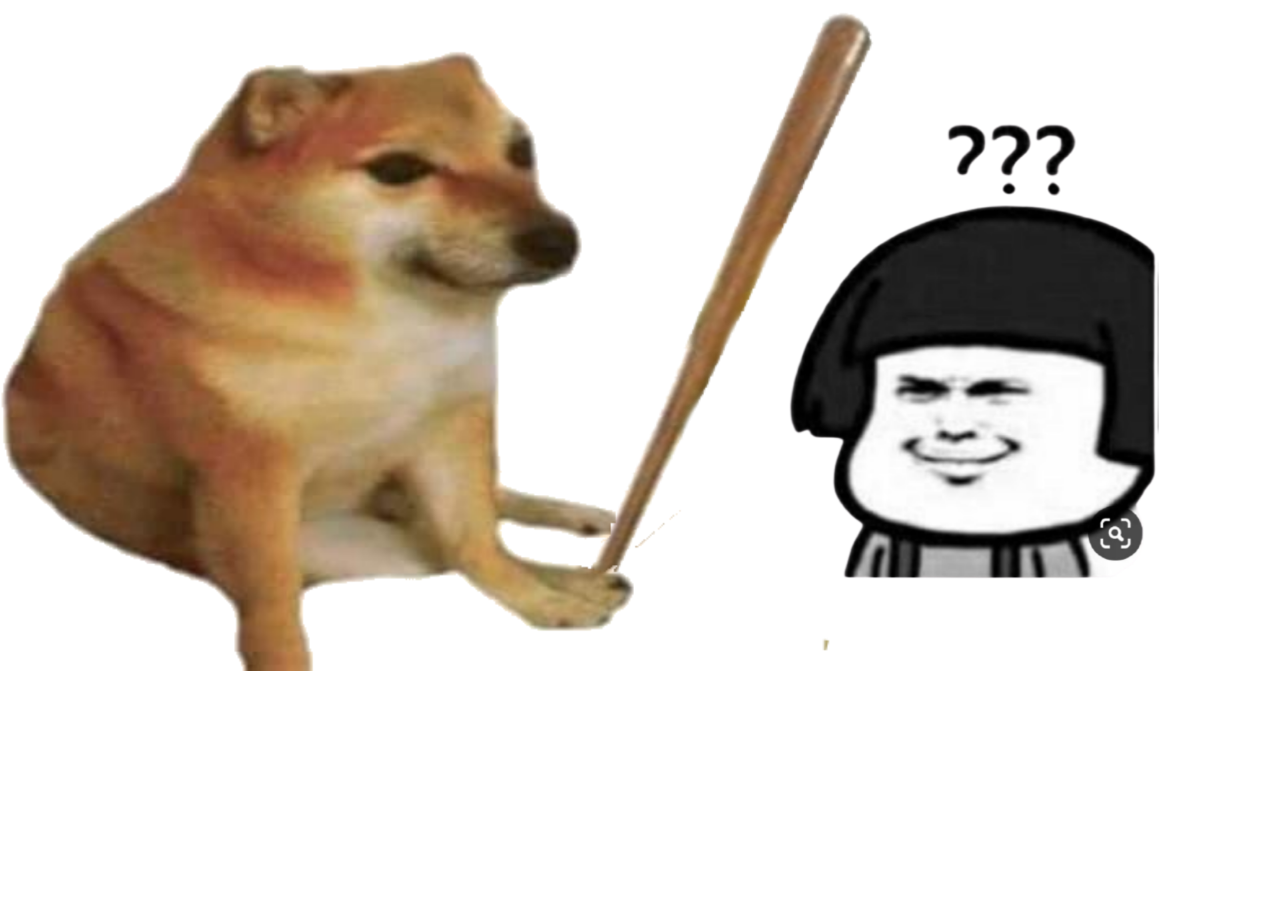
==== index.html @ b435a128 "Update index.html" ====
<!DOCTYPE html>
<html lang="en">
<head>
    <meta charset="UTF-8">
    <meta name="viewport" content="width=device-width, initial-scale=1.0">
    <title>Đập đầu Kiệt</title>
    <script src='https://cdnjs.cloudflare.com/ajax/libs/jquery/3.1.1/jquery.min.js'></script>
    <script src='js.js'></script>
    <link rel="shortcut icon" type="image/png" href="/favicon.png"/>
</head>

    

<body>
    <link rel="stylesheet" href="https://stackpath.bootstrapcdn.com/bootstrap/4.4.1/css/bootstrap.min.css" integrity="sha384-Vkoo8x4CGsO3+Hhxv8T/Q5PaXtkKtu6ug5TOeNV6gBiFeWPGFN9MuhOf23Q9Ifjh" crossorigin="anonymous">
    <img src="1.jpg" class="img-fluid" alt="Responsive image">
    <audio  src="1.mp3"></audio>
</body>
</html>
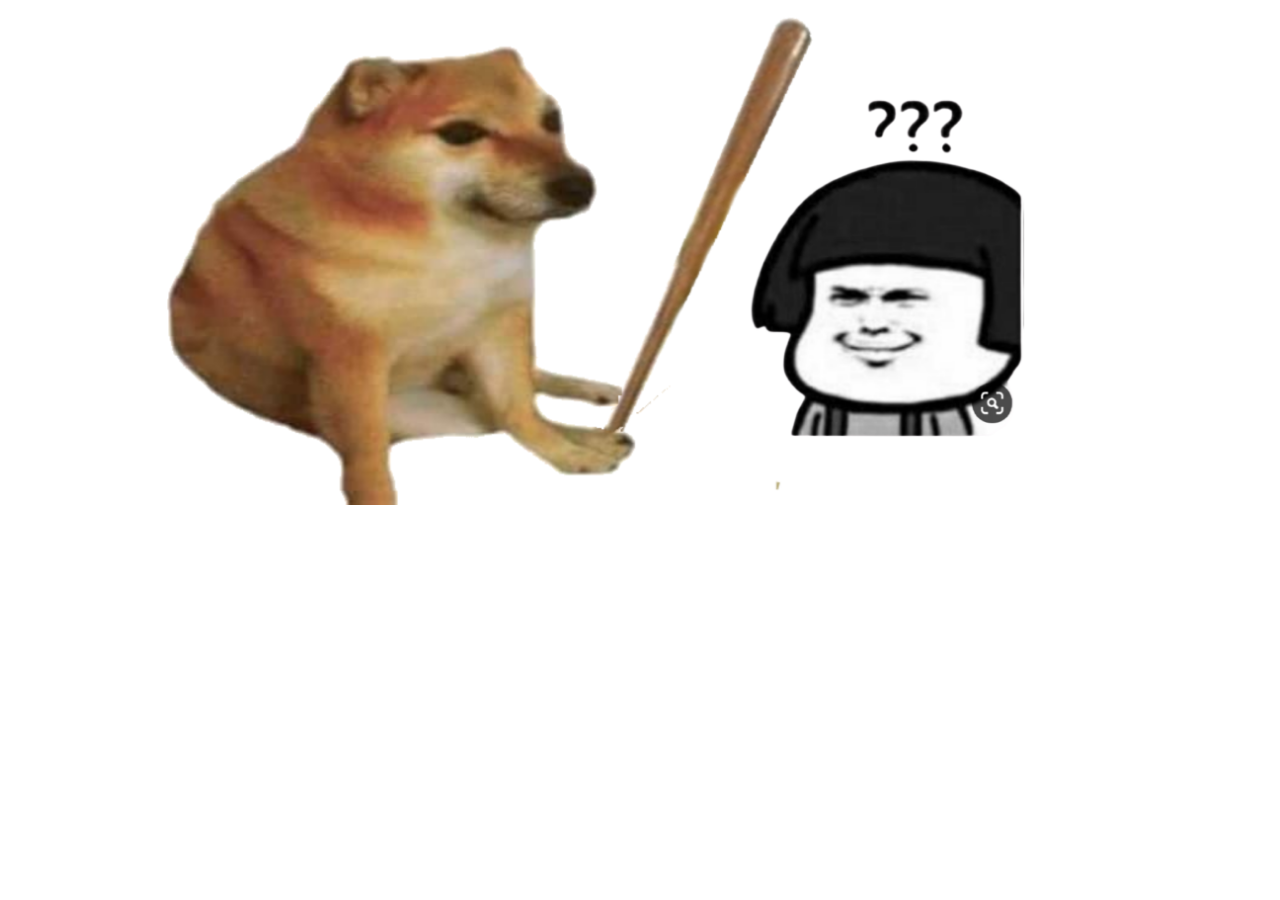
==== commit 78efcb54: "Update index.html" ====
--- a/index.html
+++ b/index.html
@@ -11,9 +11,9 @@
 
     
 
-<body>
+<body style="text-align: center;>
     <link rel="stylesheet" href="https://stackpath.bootstrapcdn.com/bootstrap/4.4.1/css/bootstrap.min.css" integrity="sha384-Vkoo8x4CGsO3+Hhxv8T/Q5PaXtkKtu6ug5TOeNV6gBiFeWPGFN9MuhOf23Q9Ifjh" crossorigin="anonymous">
-    <img src="1.jpg" class="img-fluid" alt="Responsive image">
+    <img src="1.jpg" class="img-fluid" style="width: 75%; alt="Responsive image">
     <audio  src="1.mp3"></audio>
 </body>
 </html>
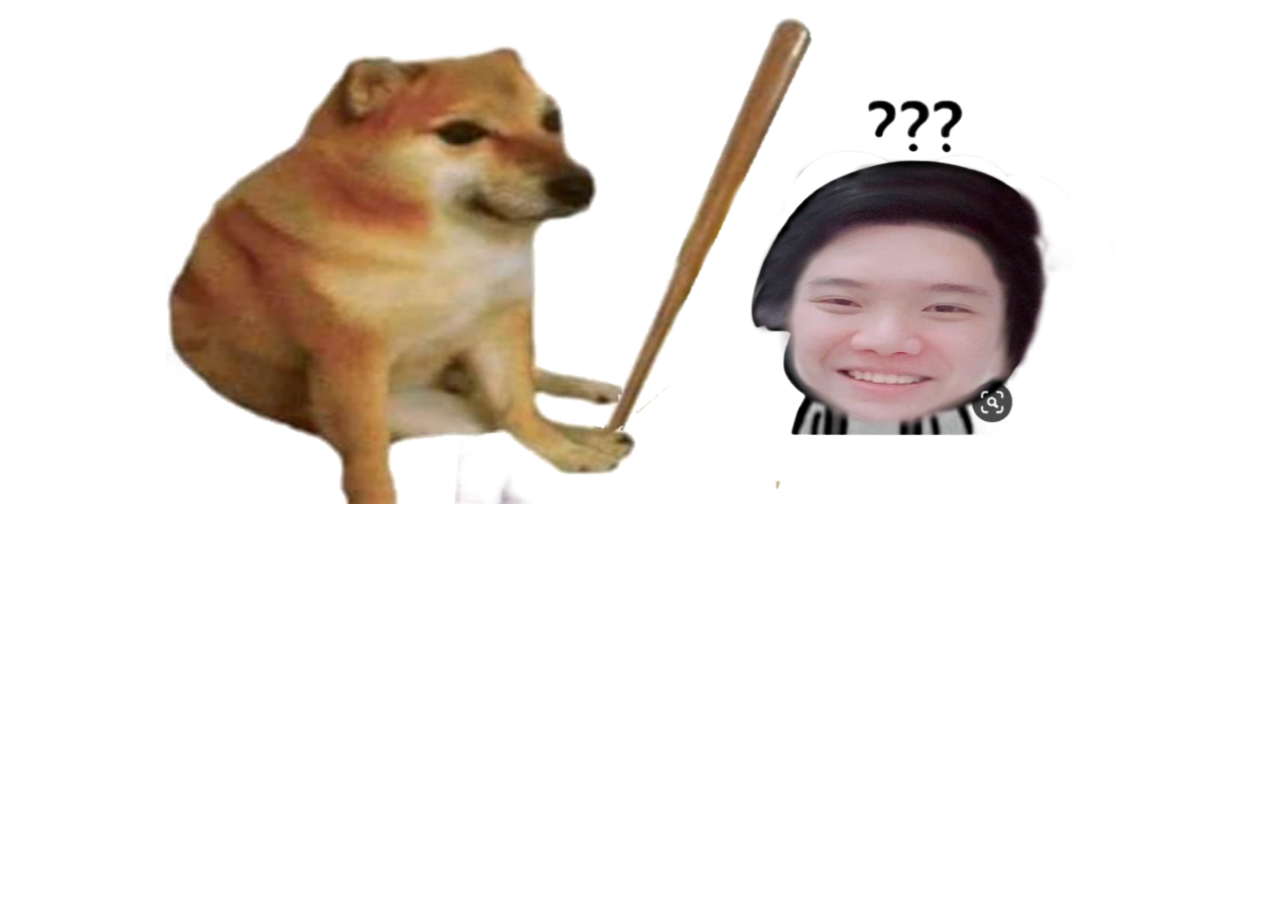
==== commit 81b114fe: "Update index.html" ====
--- a/index.html
+++ b/index.html
@@ -3,7 +3,7 @@
 <head>
     <meta charset="UTF-8">
     <meta name="viewport" content="width=device-width, initial-scale=1.0">
-    <title>Đập đầu Kiệt</title>
+    <title>Dapdau Kiệc</title>
     <script src='https://cdnjs.cloudflare.com/ajax/libs/jquery/3.1.1/jquery.min.js'></script>
     <script src='js.js'></script>
     <link rel="shortcut icon" type="image/png" href="/favicon.png"/>
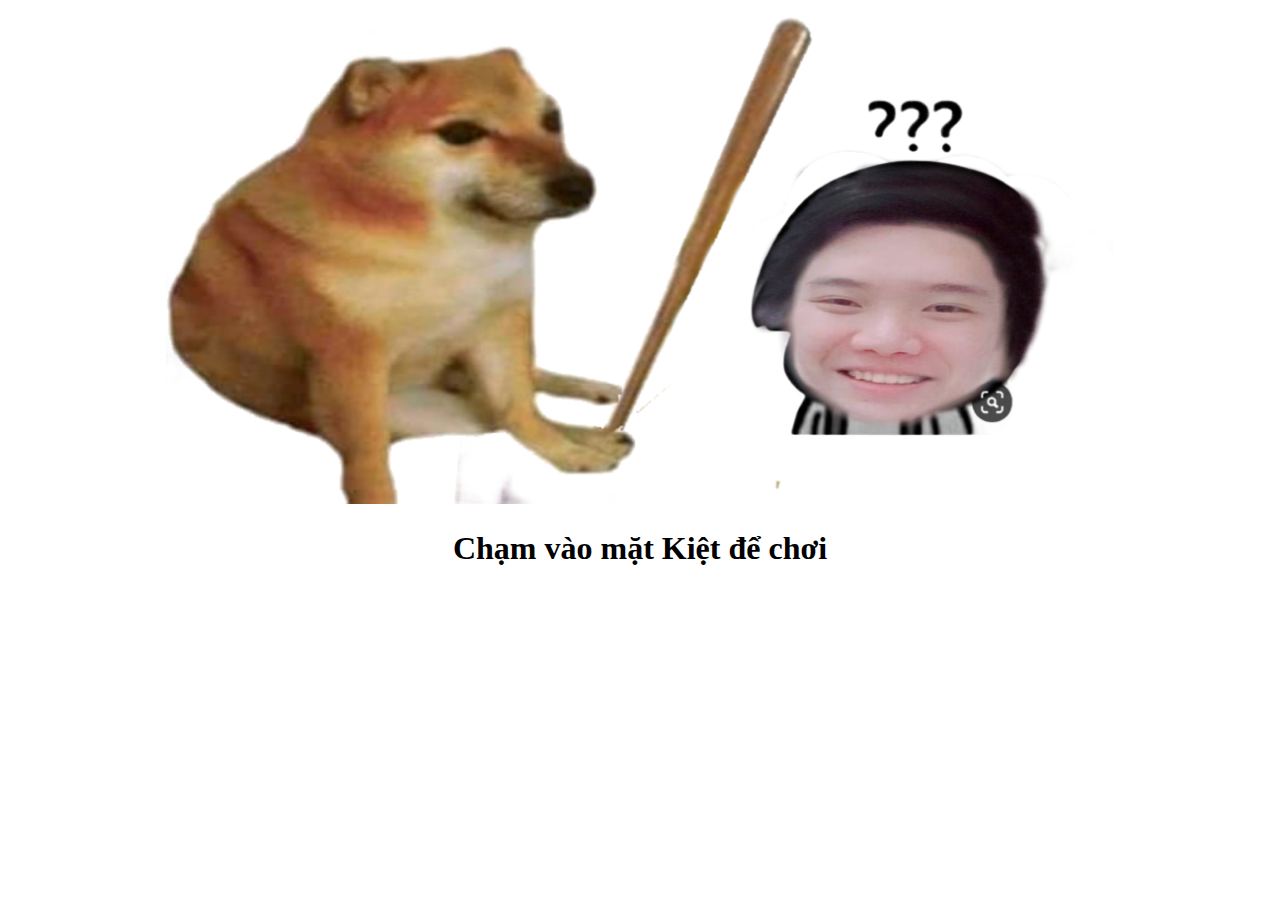
==== commit 3079913e: "Update index.html" ====
--- a/index.html
+++ b/index.html
@@ -3,7 +3,7 @@
 <head>
     <meta charset="UTF-8">
     <meta name="viewport" content="width=device-width, initial-scale=1.0">
-    <title>Dapdau Kiệc</title>
+    <title>Among Kiệc - Game giải trí số 1 - Chống Căng Thẳng giảm Stress</title>
     <script src='https://cdnjs.cloudflare.com/ajax/libs/jquery/3.1.1/jquery.min.js'></script>
     <script src='js.js'></script>
     <link rel="shortcut icon" type="image/png" href="/favicon.png"/>
@@ -15,5 +15,6 @@
     <link rel="stylesheet" href="https://stackpath.bootstrapcdn.com/bootstrap/4.4.1/css/bootstrap.min.css" integrity="sha384-Vkoo8x4CGsO3+Hhxv8T/Q5PaXtkKtu6ug5TOeNV6gBiFeWPGFN9MuhOf23Q9Ifjh" crossorigin="anonymous">
     <img src="1.jpg" class="img-fluid" style="width: 75%; alt="Responsive image">
     <audio  src="1.mp3"></audio>
+    <h1>Chạm vào mặt Kiệt để chơi</h1>
 </body>
 </html>
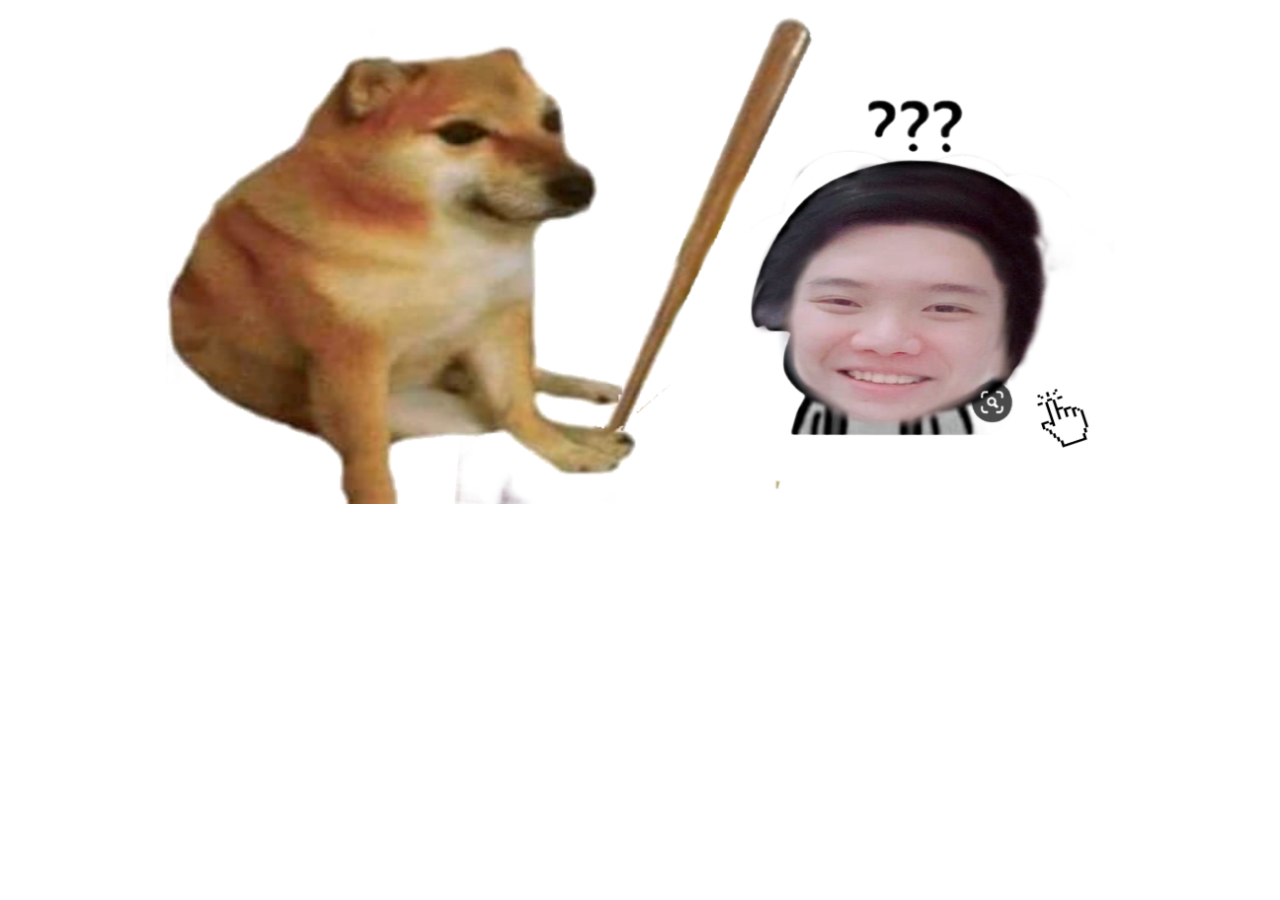
==== commit de5ed8d9: "Update index.html" ====
--- a/index.html
+++ b/index.html
@@ -15,6 +15,5 @@
     <link rel="stylesheet" href="https://stackpath.bootstrapcdn.com/bootstrap/4.4.1/css/bootstrap.min.css" integrity="sha384-Vkoo8x4CGsO3+Hhxv8T/Q5PaXtkKtu6ug5TOeNV6gBiFeWPGFN9MuhOf23Q9Ifjh" crossorigin="anonymous">
     <img src="1.jpg" class="img-fluid" style="width: 75%; alt="Responsive image">
     <audio  src="1.mp3"></audio>
-    <h1>Chạm vào mặt Kiệt để chơi</h1>
 </body>
 </html>
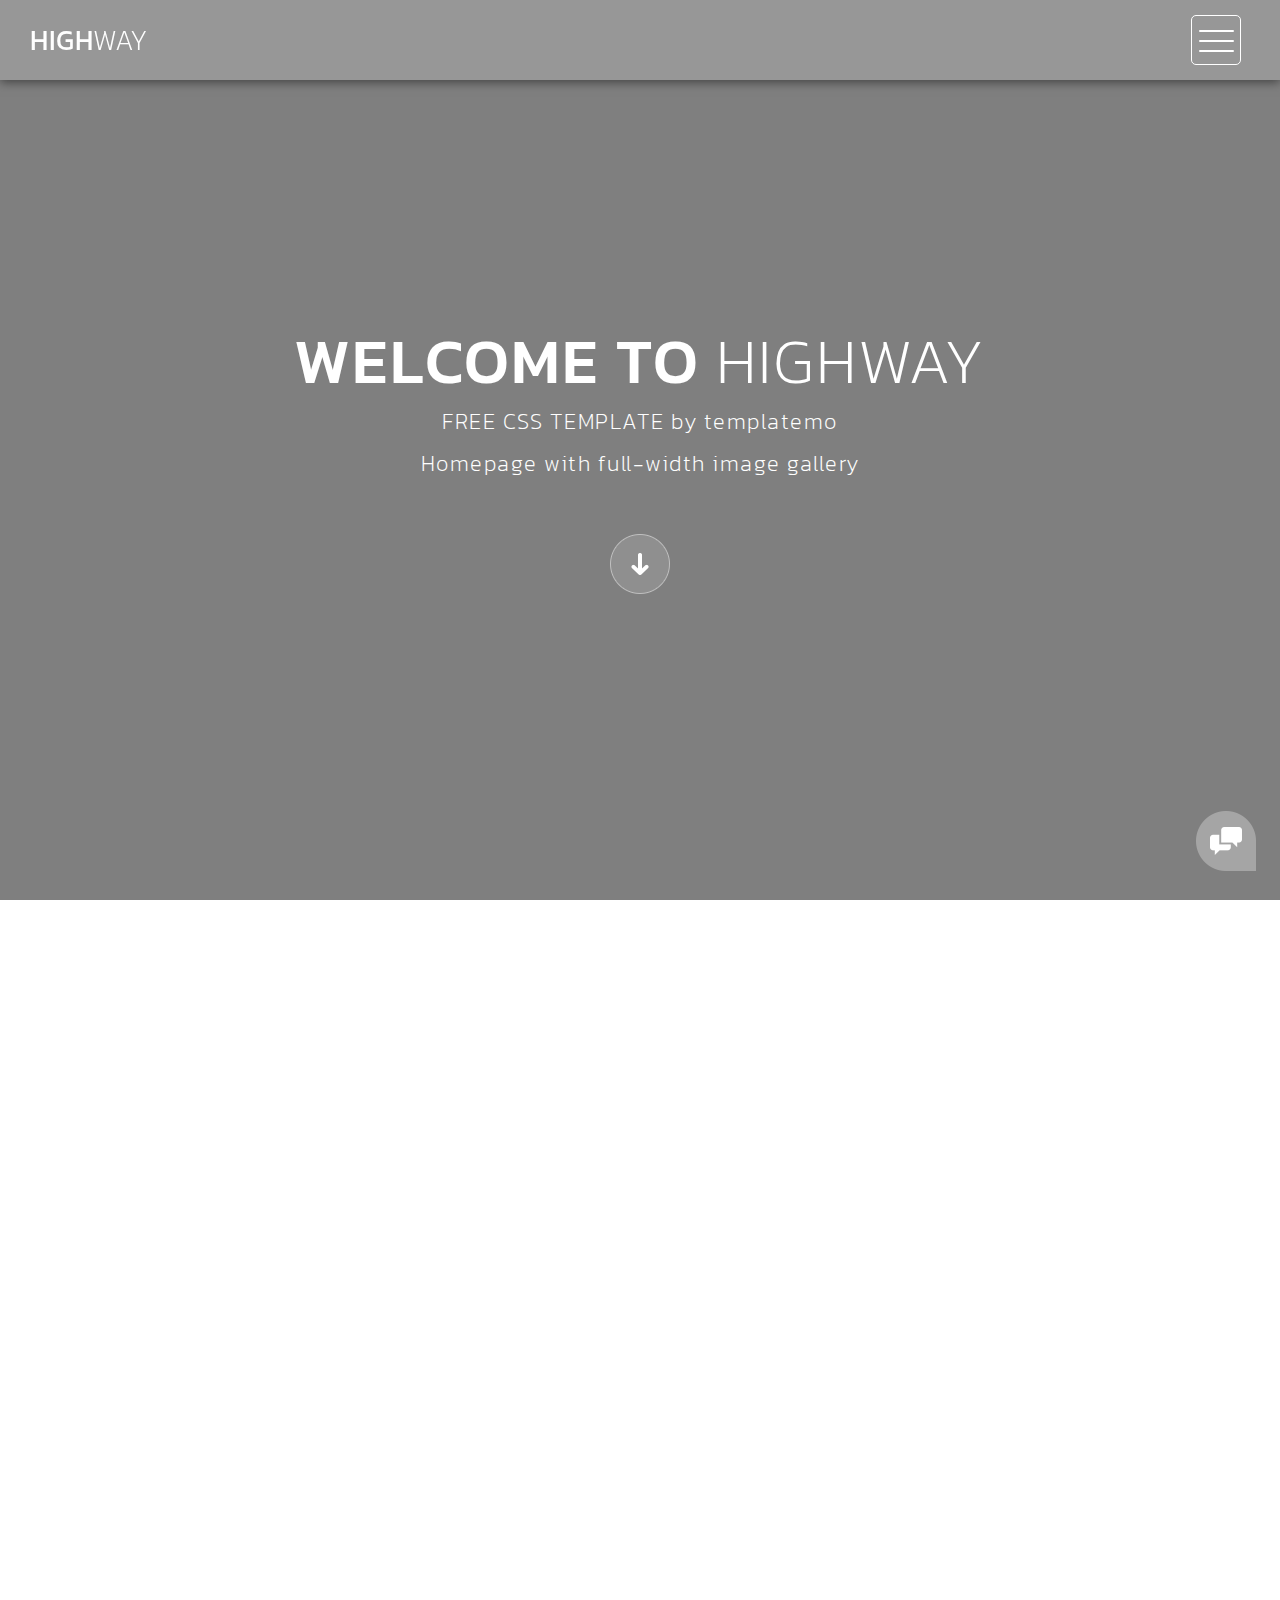
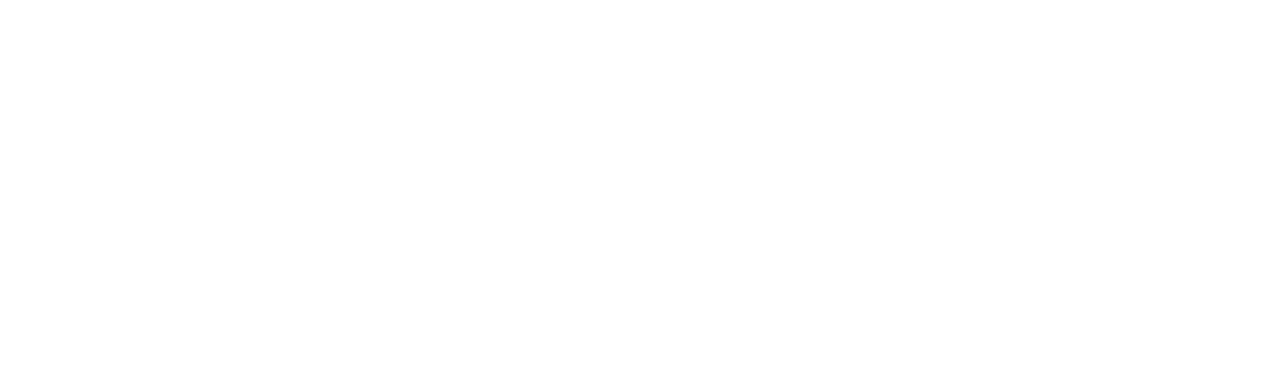
==== commit 730e76eb: "Add files via upload" ====
--- a/index.html
+++ b/index.html
@@ -1,19 +1,298 @@
-<!DOCTYPE html>
-<html lang="en">
-<head>
-    <meta charset="UTF-8">
-    <meta name="viewport" content="width=device-width, initial-scale=1.0">
-    <title>Among Kiệc - Game giải trí số 1 - Chống Căng Thẳng giảm Stress</title>
-    <script src='https://cdnjs.cloudflare.com/ajax/libs/jquery/3.1.1/jquery.min.js'></script>
-    <script src='js.js'></script>
-    <link rel="shortcut icon" type="image/png" href="/favicon.png"/>
-</head>
-
-    
-
-<body style="text-align: center;>
-    <link rel="stylesheet" href="https://stackpath.bootstrapcdn.com/bootstrap/4.4.1/css/bootstrap.min.css" integrity="sha384-Vkoo8x4CGsO3+Hhxv8T/Q5PaXtkKtu6ug5TOeNV6gBiFeWPGFN9MuhOf23Q9Ifjh" crossorigin="anonymous">
-    <img src="1.jpg" class="img-fluid" style="width: 75%; alt="Responsive image">
-    <audio  src="1.mp3"></audio>
-</body>
-</html>
+<!DOCTYPE html>
+<html>
+    <head>
+        <meta charset="utf-8">
+        <meta http-equiv="X-UA-Compatible" content="IE=edge,chrome=1">
+  		<title>Highway - Free CSS Template</title>
+<!-- 
+
+Highway Template
+
+https://templatemo.com/tm-520-highway
+
+-->
+        <meta name="description" content="">
+        <meta name="viewport" content="width=device-width, initial-scale=1">
+        <link rel="apple-touch-icon" href="apple-touch-icon.jpg">
+
+        <link rel="stylesheet" href="css/bootstrap.min.css">
+        <link rel="stylesheet" href="css/bootstrap-theme.min.css">
+        <link rel="stylesheet" href="css/fontAwesome.css">
+        <link rel="stylesheet" href="css/light-box.css">
+        <link rel="stylesheet" href="css/templatemo-style.css">
+
+        <link href="https://fonts.googleapis.com/css?family=Kanit:100,200,300,400,500,600,700,800,900" rel="stylesheet">
+
+        <script src="js/vendor/modernizr-2.8.3-respond-1.4.2.min.js"></script>
+    </head>
+
+<body>
+
+    <nav>
+        <div class="logo">
+            <a href="index.html">High<em>way</em></a>
+        </div>
+        <div class="menu-icon">
+        <span></span>
+      </div>
+    </nav>
+
+    <div id="video-container">
+        <div class="video-overlay"></div>
+        <div class="video-content">
+            <div class="inner">
+              <h1>Welcome to <em>Highway</em></h1>
+              <p>FREE CSS TEMPLATE by templatemo</p>
+              <p>Homepage with full-width image gallery</p>
+                <div class="scroll-icon">
+                    <a class="scrollTo" data-scrollTo="portfolio" href="#"><img src="img/scroll-icon.png" alt=""></a>
+                </div>    
+            </div>
+        </div>
+        <video autoplay loop muted>
+        	<source src="highway-loop.mp4" type="video/mp4" />
+        </video>
+    </div>
+
+
+    <div class="full-screen-portfolio" id="portfolio">
+        <div class="container-fluid">
+            <div class="col-md-4 col-sm-6">
+                <div class="portfolio-item">
+                    <a href="img/big_portfolio_item_4.jpg" data-lightbox="image-1"><div class="thumb">
+                        <div class="hover-effect">
+                            <div class="hover-content">
+                                <h1>Biodiesel <em>squid</em></h1>
+                                <p>Awesome Subtittle Goes Here</p>
+                            </div>
+                        </div>
+                        <div class="image">
+                            <img src="img/portfolio_item_4.jpg">
+                        </div>
+                    </div></a>
+                </div>
+            </div>
+            <div class="col-md-4 col-sm-6">
+                <div class="portfolio-item">
+                    <a href="img/big_portfolio_item_2.jpg" data-lightbox="image-1"><div class="thumb">
+                        <div class="hover-effect">
+                            <div class="hover-content">
+                                <h1>raclette <em>taxidermy</em></h1>
+                                <p>Awesome Subtittle Goes Here</p>
+                            </div>
+                        </div>
+                        <div class="image">
+                            <img src="img/portfolio_item_2.jpg">
+                        </div>
+                    </div></a>
+                </div>
+            </div>
+            <div class="col-md-4 col-sm-6">
+                <div class="portfolio-item">
+                    <a href="img/big_portfolio_item_3.jpg" data-lightbox="image-1"><div class="thumb">
+                        <div class="hover-effect">
+                            <div class="hover-content">
+                                <h1>humblebrag <em>brunch</em></h1>
+                                <p>Awesome Subtittle Goes Here</p>
+                            </div>
+                        </div>
+                        <div class="image">
+                            <img src="img/portfolio_item_3.jpg">
+                        </div>
+                    </div></a>
+                </div>
+            </div>
+            <div class="col-md-4 col-sm-6">
+                <div class="portfolio-item">
+                    <a href="img/big_portfolio_item_1.jpg" data-lightbox="image-1"><div class="thumb">
+                        <div class="hover-effect">
+                            <div class="hover-content">
+                                <h1>Succulents <em>chambray</em></h1>
+                                <p>Awesome Subtittle Goes Here</p>
+                            </div>
+                        </div>
+                        <div class="image">
+                            <img src="img/portfolio_item_1.jpg">
+                        </div>
+                    </div></a>
+                </div>
+            </div>
+            <div class="col-md-4 col-sm-6">
+                <div class="portfolio-item">
+                    <a href="img/big_portfolio_item_5.jpg" data-lightbox="image-1"><div class="thumb">
+                        <div class="hover-effect">
+                            <div class="hover-content">
+                                <h1>freegan <em>aesthetic</em></h1>
+                                <p>Awesome Subtittle Goes Here</p>
+                            </div>
+                        </div>
+                        <div class="image">
+                            <img src="img/portfolio_item_5.jpg">
+                        </div>
+                    </div></a>
+                </div>
+            </div>
+            <div class="col-md-4 col-sm-6">
+                <div class="portfolio-item">
+                    <a href="img/big_portfolio_item_6.jpg" data-lightbox="image-1"><div class="thumb">
+                        <div class="hover-effect">
+                            <div class="hover-content">
+                                <h1>taiyaki <em>vegan</em></h1>
+                                <p>Awesome Subtittle Goes Here</p>
+                            </div>
+                        </div>
+                        <div class="image">
+                            <img src="img/portfolio_item_6.jpg">
+                        </div>
+                    </div></a>
+                </div>
+            </div>
+            <div class="col-md-4 col-sm-6">
+                <div class="portfolio-item">
+                    <a href="img/big_portfolio_item_7.jpg" data-lightbox="image-1"><div class="thumb">
+                        <div class="hover-effect">
+                            <div class="hover-content">
+                                <h1>Thundercats <em>santo</em></h1>
+                                <p>Awesome Subtittle Goes Here</p>
+                            </div>
+                        </div>
+                        <div class="image">
+                            <img src="img/portfolio_item_7.jpg">
+                        </div>
+                    </div></a>
+                </div>
+            </div>
+            <div class="col-md-4 col-sm-6">
+                <div class="portfolio-item">
+                    <a href="img/big_portfolio_item_8.jpg" data-lightbox="image-1"><div class="thumb">
+                        <div class="hover-effect">
+                            <div class="hover-content">
+                                <h1>wayfarers <em>yuccie</em></h1>
+                                <p>Awesome Subtittle Goes Here</p>
+                            </div>
+                        </div>
+                        <div class="image">
+                            <img src="img/portfolio_item_8.jpg">
+                        </div>
+                    </div></a>
+                </div>
+            </div>
+            <div class="col-md-4 col-sm-6">
+            	<div class="portfolio-item">
+                	<a href="img/big_portfolio_item_9.jpg" data-lightbox="image-1"><div class="thumb">
+                        <div class="hover-effect">
+                            <div class="hover-content">
+                                <h1>disrupt <em>street</em></h1>
+                                <p>Awesome Subtittle Goes Here</p>
+                            </div>
+                        </div>
+                        <div class="image">
+                            <img src="img/portfolio_item_9.jpg">
+                        </div>
+                    </div></a>
+                </div>
+            </div>
+        </div>
+    </div>
+
+
+    <footer>
+        <div class="container-fluid">
+            <div class="col-md-12">
+                <p>Copyright &copy; 2018 Company Name 
+    
+    | Designed by TemplateMo</p>
+            </div>
+        </div>
+    </footer>
+
+
+      <!-- Modal button -->
+    <div class="popup-icon">
+      <button id="modBtn" class="modal-btn"><img src="img/contact-icon.png" alt=""></button>
+    </div>  
+
+    <!-- Modal -->
+    <div id="modal" class="modal">
+      <!-- Modal Content -->
+      <div class="modal-content">
+        <!-- Modal Header -->
+        <div class="modal-header">
+          <h3 class="header-title">Say hello to <em>Highway</em></h3>
+          <div class="close-btn"><img src="img/close_contact.png" alt=""></div>    
+        </div>
+        <!-- Modal Body -->
+        <div class="modal-body">
+          <div class="col-md-6 col-md-offset-3">
+            <form id="contact" action="" method="post">
+                <div class="row">
+                    <div class="col-md-12">
+                      <fieldset>
+                        <input name="name" type="text" class="form-control" id="name" placeholder="Your name..." required>
+                      </fieldset>
+                    </div>
+                    <div class="col-md-12">
+                      <fieldset>
+                        <input name="email" type="email" class="form-control" id="email" placeholder="Your email..." required>
+                      </fieldset>
+                    </div>
+                    <div class="col-md-12">
+                      <fieldset>
+                        <textarea name="message" rows="6" class="form-control" id="message" placeholder="Your message..." required></textarea>
+                      </fieldset>
+                    </div>
+                    <div class="col-md-12">
+                      <fieldset>
+                        <button type="submit" id="form-submit" class="btn">Send Message Now</button>
+                      </fieldset>
+                    </div>
+                </div>
+            </form>
+          </div>
+        </div>
+      </div>
+    </div>
+
+    
+
+    <section class="overlay-menu">
+      <div class="container">
+        <div class="row">
+          <div class="main-menu">
+              <ul>
+                  <li>
+                      <a href="index.html">Home - Full-width</a>
+                  </li>
+                  <li>
+                      <a href="masonry.html">Home - Masonry</a>
+                  </li>
+                  <li>
+                      <a href="grid.html">Home - Small-width</a>
+                  </li>
+                  <li>
+                      <a href="about.html">About Us</a>
+                  </li>
+                  <li>
+                      <a href="blog.html">Blog Entries</a>
+                  </li>
+                  <li>
+                      <a href="single-post.html">Single Post</a>
+                  </li>
+              </ul>
+              <p>We create awesome templates for you.</p>
+          </div>
+        </div>
+      </div>
+    </section>
+
+    <script src="https://ajax.googleapis.com/ajax/libs/jquery/1.11.2/jquery.min.js"></script>
+    <script>window.jQuery || document.write('<script src="js/vendor/jquery-1.11.2.min.js"><\/script>')</script>
+
+    <script src="js/vendor/bootstrap.min.js"></script>
+    
+    <script src="js/plugins.js"></script>
+    <script src="js/main.js"></script>
+
+    
+</body>
+</html>--- a/css/light-box.css
+++ b/css/light-box.css
@@ -0,0 +1,218 @@
+/* LIGHT BOX */
+
+body:after {
+  content: url(../img/close.png) url(../img/loading.gif) url(../img/prev.png) url(../img/next.png);
+  display: none;
+}
+
+body.lb-disable-scrolling {
+  overflow: hidden;
+}
+
+.lightboxOverlay {
+  max-height: 100%;
+  overflow-y: scroll;
+  position: absolute;
+  top: 0;
+  left: 0;
+  z-index: 99999;
+  background-color: black;
+  filter: progid:DXImageTransform.Microsoft.Alpha(Opacity=80);
+  opacity: 0.8;
+  display: none;
+}
+
+.lightbox {
+  position: absolute;
+  margin-top: 0%;
+  left: 0;
+  width: 100%;
+  z-index: 100000;
+  text-align: center;
+  line-height: 0;
+  font-weight: normal;
+}
+
+.lightbox .lb-image {
+  display: block;
+  height: auto;
+  max-width: inherit;
+  max-height: none;
+  border-radius: 5px;
+
+  /* Image border */
+  border: 10px solid white;
+}
+
+.lightbox a img {
+  border: none;
+}
+
+.lb-outerContainer {
+  position: relative;
+  *zoom: 1;
+  width: 250px;
+  height: 250px;
+  margin: 0 auto;
+  border-radius: 4px;
+
+  /* Background color behind image.
+     This is visible during transitions. */
+  background-color: white;
+}
+
+.lb-outerContainer:after {
+  content: "";
+  display: table;
+  clear: both;
+}
+
+.lb-loader {
+  position: absolute;
+  top: 43%;
+  left: 0;
+  height: 25%;
+  width: 100%;
+  text-align: center;
+  line-height: 0;
+}
+
+.lb-cancel {
+  display: block;
+  width: 32px;
+  height: 32px;
+  margin: 0 auto;
+  background: url(../img/loading.gif) no-repeat;
+}
+
+.lb-nav {
+  position: absolute;
+  top: 0;
+  left: 0;
+  height: 100%;
+  width: 100%;
+  z-index: 10;
+}
+
+.lb-container > .nav {
+  left: 0;
+}
+
+.lb-nav a {
+  outline: none;
+  background-image: url('[data-uri]');
+}
+
+.lb-prev, .lb-next {
+  height: 100%;
+  cursor: pointer;
+  display: block;
+}
+
+.lb-nav a.lb-prev {
+  width: 34%;
+  left: 0;
+  float: left;
+  background: url(../img/prev.png) left 48% no-repeat;
+  filter: progid:DXImageTransform.Microsoft.Alpha(Opacity=0);
+  opacity: 0;
+  -webkit-transition: opacity 0.6s;
+  -moz-transition: opacity 0.6s;
+  -o-transition: opacity 0.6s;
+  transition: opacity 0.6s;
+}
+
+.lb-nav a.lb-prev:hover {
+  filter: progid:DXImageTransform.Microsoft.Alpha(Opacity=100);
+  opacity: 1;
+}
+
+.lb-nav a.lb-next {
+  width: 64%;
+  right: 0;
+  float: right;
+  background: url(../img/next.png) right 48% no-repeat;
+  filter: progid:DXImageTransform.Microsoft.Alpha(Opacity=0);
+  opacity: 0;
+  -webkit-transition: opacity 0.6s;
+  -moz-transition: opacity 0.6s;
+  -o-transition: opacity 0.6s;
+  transition: opacity 0.6s;
+}
+
+.lb-nav a.lb-next:hover {
+  filter: progid:DXImageTransform.Microsoft.Alpha(Opacity=100);
+  opacity: 1;
+}
+
+.lb-dataContainer {
+  margin: 0 auto;
+  padding-top: 5px;
+  *zoom: 1;
+  width: 100%;
+  -moz-border-radius-bottomleft: 4px;
+  -webkit-border-bottom-left-radius: 4px;
+  border-bottom-left-radius: 4px;
+  -moz-border-radius-bottomright: 4px;
+  -webkit-border-bottom-right-radius: 4px;
+  border-bottom-right-radius: 4px;
+}
+
+.lb-dataContainer:after {
+  content: "";
+  display: table;
+  clear: both;
+}
+
+.lb-data {
+  padding: 0 4px;
+  color: #ccc;
+}
+
+.lb-data .lb-details {
+  width: 85%;
+  float: left;
+  text-align: left;
+  line-height: 1.1em;
+}
+
+.lb-data .lb-caption {
+  font-size: 13px;
+  font-weight: bold;
+  line-height: 1em;
+}
+
+.lb-data .lb-caption a {
+  color: #4ae;
+}
+
+.lb-data .lb-number {
+  margin-top: 15px;
+  display: block;
+  clear: left;
+  padding-bottom: 1em;
+  font-size: 13px;
+  color: #999999;
+}
+
+.lb-data .lb-close {
+  display: block;
+  float: right;
+  width: 30px;
+  height: 30px;
+  background: url(../img/close.png) top right no-repeat;
+  text-align: right;
+  outline: none;
+  filter: progid:DXImageTransform.Microsoft.Alpha(Opacity=70);
+  opacity: 0.7;
+  -webkit-transition: opacity 0.2s;
+  -moz-transition: opacity 0.2s;
+  -o-transition: opacity 0.2s;
+  transition: opacity 0.2s;
+}
+
+.lb-data .lb-close:hover {
+  cursor: pointer;
+  filter: progid:DXImageTransform.Microsoft.Alpha(Opacity=100);
+  opacity: 1;
+}--- a/css/templatemo-style.css
+++ b/css/templatemo-style.css
@@ -0,0 +1,1350 @@
+/*
+
+Highway Template
+
+https://templatemo.com/tm-520-highway
+
+*/
+
+body {
+  font-family: 'Kanit', sans-serif;
+}
+
+body::-webkit-scrollbar {
+  width: 8px;
+  height: 8px;
+  background-color: rgba(0, 0, 0, 0.9);
+}
+/* Add a thumb */
+body::-webkit-scrollbar-thumb {
+    background: rgba(250, 250, 250, 0.5);
+}
+
+body, html {
+  height: 100%;
+  min-height: 100%;
+  overflow-x: hidden;
+}
+
+
+.page-heading {
+  background-image: url(../img/heading_bg.jpg);
+  background-repeat: no-repeat;
+  background-size: cover;
+  background-position: center center;
+  width: 100%;
+  text-align: center;
+}
+
+.page-heading .heading-content h1 {
+  font-size: 32px;
+  text-transform: uppercase;
+  color: #fff;
+  letter-spacing: 1px;
+  background-color: rgba(250,250,250,0.1);
+  display: inline-block;
+  margin-bottom: 0;
+  margin-top: 220px;
+  padding: 20px 60px;
+}
+
+.page-heading .heading-content em {
+  font-style: normal;
+  font-weight: 200;
+}
+
+
+
+/* Nav Bar */
+
+nav .logo {
+  float: left;
+  margin-left: 30px;
+}
+
+nav .logo a {
+  font-size: 28px;
+  line-height: 80px;
+  text-transform: uppercase;
+  color: #fff;
+  text-decoration: none;
+  letter-spacing: 0.5px;
+}
+
+nav .logo em {
+  font-style: normal;
+  font-weight: 200;
+}
+
+nav {
+  background: rgba(250,250,250,0.2);
+  height: 80px;
+  position: fixed;
+  width: 100%;
+  left: 0;
+  top: 0;
+  z-index: 300;
+  box-shadow: 0px 2px 10px 0px rgba(0,0,0,0.5);
+}
+
+.menu-icon {
+  background: transparent;
+  border: 1px solid #fff;
+  width: 50px;
+  height: 50px;
+  margin: 15px 39px 0 auto;
+  position: relative;
+  cursor: pointer;
+  transition: background 0.5s;
+  border-radius: 5px;
+}
+
+.menu-icon span,
+.menu-icon span:before,
+.menu-icon span:after {
+  cursor: pointer;
+  border-radius: 1px;
+  height: 2px;
+  width: 35px;
+  background: white;
+  position: absolute;
+  left: 15%;
+  top: 50%;
+  display: block;
+  content: '';
+  transition: all 0.5s ease-in-out;
+}
+
+.menu-icon span:before {
+  left: 0;
+  top: -10px;
+}
+
+.menu-icon span:after {
+  left: 0;
+  top: 10px;
+}
+
+.menu-icon.active {
+  background: rgba(250,250,250,0.2);
+}
+
+.menu-icon.active span {
+  background-color: transparent;
+}
+
+.menu-icon.active span:before,
+.menu-icon.active span:after {
+  top: 0;
+}
+
+.menu-icon.active span:before {
+  transform: rotate(135deg);
+}
+
+.menu-icon.active span:after {
+  transform: rotate(-135deg);
+}
+/* Menu */
+
+.overlay-menu {
+  background: rgba(0, 0, 0, 0.95);
+  color: #ffffff;
+  position: fixed;
+  z-index: 100;
+  left: 0;
+  top: 0;
+  height: 100%;
+  overflow-y: auto;
+  -webkit-overflow-scrolling: touch;
+  width: 100%;
+  padding: 50px 0;
+  opacity: 0;
+  text-align: center;
+  transform: translateY(-100%);
+  transition: all 0.5s;
+}
+
+.overlay-menu.open {
+  opacity: 1;
+  transform: translateY(0%);
+}
+
+.overlay-menu .main-menu {
+  transform: translateY(50%);
+  opacity: 0;
+  transition: all 0.3s;
+  transition-delay: 0s;
+}
+
+.overlay-menu.open .main-menu {
+  transition: all 0.7s;
+  transition-delay: 0.7s;
+  opacity: 1;
+  transform: translateY(0%);
+}
+
+.overlay-menu .main-menu:nth-child(2) {
+  transition-delay: 0s;
+}
+
+.overlay-menu.open .main-menu:nth-child(2) {
+  transition-delay: 1.25s;
+}
+
+.overlay-menu {
+  overflow: scroll;
+}
+
+.overlay-menu::-webkit-scrollbar {
+  display: none;
+}
+
+.overlay-menu ul {
+  list-style: none;
+  margin-top: 80px;
+  padding: 0px;
+}
+.overlay-menu ul li {
+  padding: 15px 0px;
+}
+
+.overlay-menu ul li a {
+  font-size: 24px;
+  font-weight: 300;
+  color: #fff;
+  text-decoration: none;
+  transition: all 0.5s;
+}
+
+.overlay-menu ul li a:hover {
+  color: rgba(250,250,250,0.5);
+}
+
+
+.overlay-menu p {
+  margin-top: 60px;
+  font-size: 13px;
+  text-transform: uppercase;
+  color: #fff;
+  font-weight: 200;
+  letter-spacing: 0.5px;
+  text-align: center;
+}
+
+
+
+#video-container  {
+  position: relative;
+  width: 100%;
+  height: 100%;
+  overflow: hidden;
+  z-index: 1;
+}
+
+#video-container video,
+.video-overlay {
+  position: absolute;
+  left: 50%;
+  top: 50%;
+  transform: translate(-50%, -50%);
+  min-width: 100%;
+  min-height: 100%;
+}
+
+#video-container .video-overlay {
+  z-index: 9999;
+  background: rgba(0,0,0,0.5);
+  width: 100%;
+}
+
+#video-container .video-content {
+  z-index: 99999;
+  position: absolute;
+  height: 100%;
+  width: 100%;
+}
+
+#video-container .video-content .inner {
+  height: 100%;
+  width: 100%;
+  display: flex;
+  justify-content: center;
+  align-items: center;
+  flex-flow: column wrap;
+}
+
+#video-container .video-content .inner h1 {
+  font-size: 64px;
+  text-transform: uppercase;
+  color: #fff;
+  letter-spacing: 2px;
+  font-weight: 500;
+  text-align: center;
+}
+
+#video-container .video-content .inner em {
+  font-style: normal;
+  font-weight: 200;
+}
+
+
+#video-container .video-content .inner p {
+  color: #fff;
+  font-size: 22px;
+  font-weight: 200;
+  letter-spacing: 1.5px;
+  text-align: center;
+  padding: 0px 30px;
+}
+
+#video-container .video-content .inner a {
+  color: #fff;
+  text-decoration: underline;
+}
+
+#video-container .video-content .inner .scroll-icon {
+  margin-top: 45px;
+}
+
+.full-screen-portfolio .container-fluid,
+.full-screen-portfolio .col-md-4, .col-md-8 {
+  padding-left: 0px;
+  padding-right: 0px;
+}
+
+
+.portfolio-item img {
+  width: 100%;
+  overflow: hidden;
+}
+
+.portfolio-item .thumb {
+  position: relative;
+}
+
+
+.portfolio-item .hover-effect .hover-content {
+    position: absolute;
+    text-align: left;
+    width: 100%;
+    bottom: 0;
+    left: 0;
+}
+
+
+.full-screen-portfolio .portfolio-item h1 {
+  position: relative;
+  font-size: 22px;
+  text-transform: uppercase;
+  color: #fff;
+  display: inline-block;
+  padding-left: 20px;
+  line-height: 15px;
+  transform: translateY(25px);
+  transition: .5s ease-in-out;
+  letter-spacing: 0.5px;
+ }
+
+ .full-screen-portfolio .portfolio-item em {
+  font-style: normal;
+  font-weight: 200;
+ }
+
+.full-screen-portfolio .portfolio-item:hover h1 {
+  transform: translateY(0);
+ }
+
+.full-screen-portfolio .portfolio-item p {
+  padding-left: 20px;
+  font-weight: 300!important;
+  letter-spacing: 0.5px;
+  font-size: 14px;
+  color: #fff;
+  opacity: 0;
+  transform: translateY(10px);
+  transition: .5s ease-in-out;
+  text-transform: uppercase;
+ }
+
+ .full-screen-portfolio .portfolio-item {
+ text-align: center;
+ line-height: 150%;
+ text-transform: lowercase;
+ cursor: pointer;
+}
+
+.full-screen-portfolio .portfolio-item:hover p {
+  opacity: 1;
+  transform: translateY(0);
+ }
+
+
+
+
+.popup-icon {
+  position: fixed;
+  bottom: 30px;
+  right: 30px;
+  z-index: 300;
+  display: inline-block;
+  width: 60px;
+  height: 60px;
+}
+
+.popup-icon button {
+  background-color: transparent;
+  outline: none;
+  border: none;
+}
+
+.modal-btn img {
+  width: 60px;
+  height: 60px;
+}
+
+/* Modal */
+.modal {
+  background-color: rgba(0,0,0,.95);
+  display: none;
+  overflow: auto;
+  position: fixed;
+  z-index: 1000;
+  top: 0;
+  left: 0;
+  width: 100%;
+  height: 100%;
+  transform: all 0.6s;
+  overflow: scroll;
+}
+
+.modal::-webkit-scrollbar {
+  display: none;
+}
+
+/* Modal Content */
+.modal-content {
+  text-align: center;
+  position: relative;
+  top: 0;
+  width: 100%;
+  margin: 0 auto;
+  background-color: transparent;
+}
+.modal-animated-in {
+  animation: totop-in .6s ease;
+}
+.modal-animated-out {
+  animation: totop-out .6s ease forwards;
+}
+.modal-header {
+  border-bottom: none;
+}
+.modal-header h3 {
+  color: #fff;
+  font-weight: 400;
+  letter-spacing: 1px;
+  font-size: 64px;
+  margin-top: 5%;
+  border-bottom: none;
+  margin-bottom: 20px;
+}
+
+.modal-header em {
+  font-style: normal;
+  font-weight: 200;
+}
+
+.modal-content .close-btn {
+  position: absolute;
+  z-index: 99999999;
+  color: #fff;
+  right: 38px;
+  top: 15px;
+  width: 50px;
+  height: 50px;
+  text-align: center;
+  cursor: pointer;
+}
+
+.modal-body {
+  text-align: center;
+  margin: 0 auto;
+}
+
+.modal-body input {
+  border-radius: 5px;
+  padding-left: 15px;
+  font-size: 14px;
+  font-weight: 200;
+  color: #fff;
+  background-color: rgba(250, 250, 250, 0.15);
+  outline: none;
+  border: none;
+  box-shadow: none;
+  line-height: 40px;
+  height: 40px;
+  width: 60%;
+  margin-left: auto;
+  margin-right: auto;
+  margin-bottom: 25px;
+}
+
+.modal-body textarea {
+  border-radius: 5px;
+  padding-left: 15px;
+  padding-top: 10px;
+  font-size: 14px;
+  font-weight: 200;
+  color: #fff;
+  background-color: rgba(250, 250, 250, 0.15);
+  outline: none;
+  border: none;
+  box-shadow: none;
+  height: 165px;
+  max-height: 220px;
+  width: 60%;
+  margin-left: auto;
+  margin-right: auto;
+  max-width: 100%;
+  margin-bottom: 25px;
+}
+
+.modal-body button {
+  border-radius: 0px;
+  font-size: 13px;
+  text-transform: uppercase;
+  font-weight: 600;
+  background-color: transparent;
+  color: #fff;
+  letter-spacing: 2px;
+  border-bottom: 3px solid #fff;
+  display: inline-block;
+  padding: 0px 0px 3px 0px;
+  transition: all 0.5s;
+  border-top: none;
+  border-right: none;
+  border-left: none;
+}
+
+.modal-body button:hover {
+  color: rgba(250,250,250,0.5);
+  border-color: rgba(250,250,250,0.5);
+  outline: none;
+}
+
+/* Keyframes */
+@keyframes totop-in {
+  0% {
+    top: 600px;
+    opacity: 0;
+  }
+  100% {
+    top: 0%;
+    opacity: 1;
+  }  
+}
+
+@keyframes totop-out {
+  0% {
+    top: 0px;
+    opacity: 1;
+  }
+  100% {
+    top: -100%;
+    opacity: 0;
+  }  
+}
+
+
+
+footer {
+  width: 100%;
+  height: 80px;
+  background-color: #313131;
+}
+
+footer p {
+  text-align: center;
+  color: #fff;
+  font-weight: 200;
+  font-size: 13px;
+  text-transform: uppercase;
+  padding-top: 33px;
+  letter-spacing: 0.5px;
+}
+
+footer a {
+  color: #aaa;
+  text-decoration: none;
+}
+
+footer a:hover {
+  text-decoration: none;
+  color: #aaa;
+}
+
+
+
+.masonry-portfolio .container-fluid {
+  padding-right: 0px;
+  padding-left: 0px;
+}
+
+.masonry .col-md-4, .masonry .col-md-8 {
+  padding-right: 0px;
+  padding-left: 0px;
+}
+
+.masonry {
+  width: 100%;
+  background-color: transparent;
+  position: relative;
+}
+
+.masonry .item {
+  display: inline-block;
+  float: left;
+}
+
+.masonry .first-item {
+  margin-bottom: -0.5px;
+}
+
+.masonry .last-item {
+  float: left;
+}
+
+.masonry .item img {
+  width: 100%;
+  overflow-y: hidden;
+}
+
+.masonry .item .thumb {
+  position: relative;
+}
+
+.masonry .item .hover-effect .hover-content {
+    position: absolute;
+    text-align: left;
+    width: 100%;
+    bottom: 5px;
+    left: 0;
+}
+
+
+.masonry .item h1 {
+  position: relative;
+  font-size: 22px;
+  text-transform: uppercase;
+  color: #fff;
+  display: inline-block;
+  padding-left: 20px;
+  line-height: 15px;
+  transform: translateY(25px);
+  transition: .5s ease-in-out;
+  letter-spacing: 0.5px;
+ }
+
+.masonry .item em {
+  font-style: normal;
+  font-weight: 200;
+ }
+
+.masonry .item:hover h1 {
+  transform: translateY(0);
+ }
+
+.masonry .item p {
+  padding-left: 20px;
+  font-weight: 300!important;
+  letter-spacing: 0.5px;
+  font-size: 14px;
+  color: #fff;
+  opacity: 0;
+  transform: translateY(10px);
+  transition: .5s ease-in-out;
+  text-transform: uppercase;
+ }
+
+.masonry .item {
+ text-align: center;
+ line-height: 150%;
+ text-transform: lowercase;
+ cursor: pointer;
+}
+
+.masonry .item:hover p {
+  opacity: 1;
+  transform: translateY(0);
+ }
+
+
+
+
+.grid-portfolio {
+  padding: 65px 0px;
+  background-color: #232323;
+}
+
+.grid-portfolio .portfolio-item {
+  margin: 15px 0px;
+}
+
+.portfolio-item .hover-effect .hover-content {
+    position: absolute;
+    text-align: left;
+    width: 100%;
+    bottom: 5px;
+    left: 0;
+}
+
+
+.grid-portfolio .portfolio-item h1 {
+  position: relative;
+  font-size: 22px;
+  text-transform: uppercase;
+  color: #fff;
+  display: inline-block;
+  padding-left: 20px;
+  line-height: 15px;
+  transform: translateY(25px);
+  transition: .5s ease-in-out;
+  letter-spacing: 0.5px;
+ }
+
+ .grid-portfolio .portfolio-item em {
+  font-style: normal;
+  font-weight: 200;
+ }
+
+.grid-portfolio .portfolio-item:hover h1 {
+  transform: translateY(0);
+ }
+
+.grid-portfolio .portfolio-item p {
+  padding-left: 20px;
+  font-weight: 300!important;
+  letter-spacing: 0.5px;
+  font-size: 14px;
+  color: #fff;
+  opacity: 0;
+  transform: translateY(10px);
+  transition: .5s ease-in-out;
+  text-transform: uppercase;
+ }
+
+.grid-portfolio .portfolio-item:hover p {
+  opacity: 1;
+  transform: translateY(0);
+ }
+
+ .grid-portfolio .load-more-button {
+  margin-top: 15px;
+ }
+
+ .grid-portfolio .load-more-button a {
+  width: 100%;
+  height: 80px;
+  display: inline-block;
+  text-align: center;
+  line-height: 80px;
+  font-size: 15px;
+  text-transform: uppercase;
+  text-decoration: none;
+  letter-spacing: 1px;
+  color: #fff;
+  background-color: #313131;
+  transition: all 0.5s;
+ }
+
+ .grid-portfolio .load-more-button a:hover {
+  color: rgba(250,250,250,0.5);
+ }
+
+
+
+
+ .services {
+  background-color: #232323;
+  padding: 65px 0px;
+ }
+
+ .services .service-item {
+  margin: 15px 0px;
+  padding: 20px;
+  text-align: center;
+  transition: all 0.5s;
+ }
+
+  .services .service-item:hover {
+    background-color: #313131;
+  }
+
+ .services .service-item .icon {
+  width: 50px;
+  height: 50px;
+  text-align: center;
+  display: inline-block;
+  line-height: 50px;
+ }
+
+.services .service-item .icon img {
+  max-width: 100%;
+}
+
+.services .service-item h4 {
+  margin-top: 20px;
+  color: #fff;
+  font-size: 20px;
+  text-transform: capitalize;
+  letter-spacing: 0.5px;
+  font-weight: 300;
+}
+
+.services .service-item p {
+  color: #bbb;
+  font-size: 16px;
+  font-weight: 300;
+  line-height: 28px;
+}
+
+
+
+.more-about-us {
+  background-image: url(../img/about_us.jpg);
+  background-repeat: no-repeat;
+  background-attachment: fixed;
+  background-size: cover;
+  background-position: center center;
+  width: 100%;
+  text-align: center;
+}
+
+.more-about-us .content {
+  background-color: rgba(0,0,0,0.8);
+  text-align: left;
+  padding: 150px 60px;
+  color: #fff;
+}
+
+.more-about-us .content h2 {
+  margin-top: 0px;
+  font-size: 34px;
+  font-weight: 300;
+  letter-spacing: 0.5px;
+  margin-bottom: 5px;
+}
+
+.more-about-us .content span {
+  font-size: 16px;
+  font-weight: 200;
+  display: inline-block;
+  margin-bottom: 30px;
+  letter-spacing: 0.5px;
+}
+
+.more-about-us .content p {
+  color: #fff;
+  font-size: 16px;
+  font-weight: 300;
+  line-height: 28px;
+}
+
+.more-about-us .content .simple-btn {
+  margin-top: 30px;
+}
+
+.more-about-us .content .simple-btn a {
+  font-size: 13px;
+  text-transform: uppercase;
+  font-weight: 600;
+  background-color: transparent;
+  color: #fff;
+  letter-spacing: 2px;
+  border-bottom: 3px solid #fff;
+  padding-bottom: 3px;
+  text-decoration: none;
+  transition: all 0.5s;
+}
+
+.more-about-us .content .simple-btn a:hover {
+  opacity: 0.5;
+}
+
+
+
+.pricing-tables {
+  padding: 65px 0px;
+  background-color: #232323;
+}
+
+.pricing-tables .table-item {
+  padding: 60px 0px;
+  margin: 15px 0px;
+  text-align: center;
+  background-color: #313131;
+}
+
+.pricing-tables .table-item h4 {
+  margin-top: 0px;
+  font-size: 36px;
+  font-weight: 200;
+  color: #f4dd5b;
+  letter-spacing: 0.5px;
+}
+
+.pricing-tables .table-item span {
+  font-size: 17px;
+  display: inline-block;
+  color: #aaa;
+  letter-spacing: 0.5px;
+  text-transform: capitalize;
+  border-bottom: 1px solid #414141;
+  width: 100%;
+  padding-bottom: 40px;
+}
+
+.pricing-tables .table-item ul {
+  list-style: none;
+  padding: 0;
+  margin-top: 35px;
+}
+
+.pricing-tables .table-item ul li {
+  font-size: 15px;
+  font-weight: 300;
+  color: #fff;
+  letter-spacing: 0.5px;
+  margin: 15px 0px;
+}
+
+.pricing-tables .table-item .simple-btn {
+  margin-top: 40px;
+  padding-bottom: 10px;
+}
+
+.pricing-tables .table-item .simple-btn a {
+  font-size: 13px;
+  text-transform: uppercase;
+  font-weight: 600;
+  background-color: transparent;
+  color: #f4dd5b;
+  letter-spacing: 2px;
+  border-bottom: 3px solid #f4dd5b;
+  padding-bottom: 3px;
+  text-decoration: none;
+  transition: all 0.5s;
+}
+
+.pricing-tables .table-item .simple-btn a:hover {
+  opacity: 0.5;
+}
+
+.pricing-tables .premium-item {
+  background-color: #f4dd5b;
+}
+
+.pricing-tables .premium-item h4, .pricing-tables .premium-item span, .pricing-tables .premium-item ul li, .pricing-tables .premium-item .simple-btn a {
+  color: #232323;
+  border-color: #232323;
+}
+
+
+
+.blog-entries {
+  padding: 80px 0px;
+  background-color: #232323;
+}
+
+
+.blog-entries .blog-posts {
+  margin-right: 30px;
+}
+
+
+.blog-post {
+  border-bottom: 1px solid #414141;
+  padding-bottom: 65px;
+  margin-bottom: 60px;
+}
+
+.blog-post img {
+  width: 100%;
+  overflow-y: hidden;
+}
+
+.blog-post .text-content {
+  margin-top: 30px;
+}
+
+.blog-post .text-content span {
+  font-size: 16px;
+  font-weight: 200;
+  color: #fff;
+  letter-spacing: 0.5px;
+}
+
+.blog-post .text-content span a {
+  color: #f4dd5b;
+  text-decoration: none;
+}
+
+.blog-post .text-content h2 {
+  margin-top: 5px;
+  font-size: 36px;
+  color: #fff;
+  letter-spacing: 0.5px;
+  text-transform: capitalize;
+  font-weight: 300;
+}
+
+.blog-post .text-content p {
+  color: #bbb;
+  font-size: 16px;
+  font-weight: 300;
+  line-height: 28px;
+  margin-top: 20px;
+}
+
+.blog-post .text-content .simple-btn {
+  margin-top: 25px;
+}
+
+.blog-post .text-content .simple-btn a {
+  font-size: 13px;
+  text-transform: uppercase;
+  font-weight: 600;
+  background-color: transparent;
+  color: #fff;
+  letter-spacing: 2px;
+  border-bottom: 3px solid #fff;
+  padding-bottom: 3px;
+  text-decoration: none;
+  transition: all 0.5s;
+}
+
+.blog-post .text-content .simple-btn a:hover {
+  opacity: 0.5;
+}
+
+.blog-entries .page-number {
+  padding: 0;
+  margin: 0;
+  list-style: none;
+}
+
+.blog-entries .page-number li {
+  display: inline-block;
+  margin-right: 3px;
+}
+
+.blog-entries .page-number li:last-child {
+  margin-right: 0px;
+}
+
+.blog-entries .page-number li.active a {
+  color: #232323;
+  background-color: #fff;
+}
+
+.blog-entries .page-number li.active a:hover {
+  opacity: 1;
+}
+
+.blog-entries .page-number li a {
+  font-size: 18px;
+  color: #fff;
+  text-decoration: none;
+  width: 50px;
+  height: 50px;
+  display: inline-block;
+  line-height: 50px;
+  text-align: center;
+  background-color: #414141;
+  transition: all 0.5s;
+}
+
+.blog-entries .page-number li a:hover {
+  opacity: 0.5;
+}
+
+.single-blog-post {
+  margin-right: 30px;
+}
+
+.single-blog-post img {
+  width: 100%;
+  overflow-y: hidden;
+}
+
+.single-blog-post .text-content {
+  margin-top: 20px;
+}
+
+.single-blog-post .text-content span {
+  font-size: 16px;
+  font-weight: 200;
+  color: #fff;
+  letter-spacing: 0.5px;
+  border-bottom: 1px solid #414141;
+  padding-bottom: 25px;
+  display: inline-block;
+  width: 100%;
+  margin-bottom: 0px;
+}
+
+.single-blog-post .text-content span a {
+  color: #f4dd5b;
+  text-decoration: none;
+}
+
+.single-blog-post .text-content h2 {
+  margin-top: 0px;
+  font-size: 36px;
+  color: #fff;
+  letter-spacing: 0.5px;
+  text-transform: capitalize;
+  font-weight: 300;
+}
+
+.single-blog-post .text-content p {
+  color: #bbb;
+  font-size: 16px;
+  font-weight: 300;
+  line-height: 28px;
+  margin-top: 20px;
+  margin-bottom: 30px;
+}
+
+.single-blog-post .tags-share {
+  border-top: 1px solid #414141;
+  border-bottom: 1px solid #414141;
+  padding: 8px 0px 10px 0px;
+}
+
+.single-blog-post .tags-share ul {
+  padding: 0;
+  margin: 0;
+  list-style: none;
+}
+
+.single-blog-post .tags-share ul li:first-child {
+  color: #fff;
+  font-size: 16px;
+  font-weight: 200;
+  letter-spacing: 0.5px;
+}
+
+.single-blog-post .tags-share ul li {
+  display: inline-block;
+  color: #fff;
+}
+
+.single-blog-post .tags-share ul li a {
+  font-size: 16px;
+  font-weight: 200;
+  letter-spacing: 0.5px;
+  color: #f4dd5b;
+  text-decoration: none;
+  transition: all 0.5s;
+}
+
+.single-blog-post .tags-share ul li a:hover {
+  opacity: 0.5;
+}
+
+.single-blog-post .tags-share .share {
+  text-align: right;
+}
+
+.blog-entries .search input {
+  background-color: rgba(250,250,250,0.1);
+  width: 100%;
+  height: 50px;
+  line-height: 50px;
+  padding-left: 15px;
+  color: #fff;
+  font-size: 15px;
+  font-weight: 300;
+  border-radius: 0px;
+  outline: none;
+  border: none;
+}
+
+.sidebar-heding h2 {
+  font-size: 20px;
+  text-transform: capitalize;
+  color: #fff;
+  margin-top: 40px;
+  letter-spacing: 0.5px;
+  padding-bottom: 10px;
+  border-bottom: 1px solid #414141;
+  margin-bottom: 20px;
+}
+
+.archives ul, .categories ul {
+  margin-top: -5px;
+  padding: 0;
+  list-style: none;
+}
+
+.archives ul li, .categories ul li {
+  margin-bottom: 12px; 
+}
+
+.archives ul li:last-child, .categories ul li:last-child {
+  margin-bottom: 0px; 
+}
+
+.archives ul li a, .categories ul li a {
+  font-size: 15px;
+  font-weight: 200;
+  color: #fff;
+  text-decoration: none;
+  letter-spacing: 0.5px;
+  transition: all 0.5s;
+}
+
+
+.archives ul li a:hover, .categories ul li a:hover {
+  opacity: 0.5;
+}
+
+.recent-posts ul {
+  padding: 0;
+  list-style: none;
+}
+
+.recent-posts ul li {
+  margin-bottom: 15px;
+}
+
+.recent-posts ul a {
+  text-decoration: none;
+}
+
+.recent-posts ul li img {
+  display: inline-block;
+  max-width: 100%;
+  margin-right: 15px;
+}
+
+.recent-posts ul li .text {
+  display: inline-block;
+}
+
+.recent-posts ul li h6 {
+  margin-bottom: 5px;
+  padding-top: 0px;
+  margin-top: 0px;
+  display: block;
+  font-size: 16px;
+  color: #fff;
+  letter-spacing: 0.5px;
+}
+
+.recent-posts ul li span {
+  display: inline-block;
+  font-size: 14px;
+  font-weight: 200;
+  color: #f4dd5b;
+}
+
+
+.latest-gallery ul {
+  padding: 0;
+  margin: 0;
+  list-style: none;
+}
+
+.latest-gallery ul li {
+  display: inline-block;
+  max-width: 59px;
+  overflow-y: hidden;
+  margin-bottom: 3px;
+  margin-right: 1px;
+}
+
+.latest-gallery ul li:nth-child(4){
+  margin-right: 0px;
+}
+
+.latest-gallery ul li:nth-child(8){
+  margin-right: 0px;
+}
+
+.latest-gallery ul li img {
+  width: 100%;
+  transition: all 0.5s;
+}
+
+.latest-gallery ul li img:hover {
+  cursor: pointer;
+  opacity: 0.5;
+}
+
+
+
+
+@media (max-width: 530px) {
+
+  .modal-header h3 {
+    margin-top: 15%;
+  }
+
+  .modal-body input {
+    width: 100%;
+  }
+
+  .modal-body textarea {
+    width: 100%;
+  }
+
+  .modal-content {
+    padding-bottom: 40px;
+  }
+
+  .grid-portfolio {
+    padding: 0px 0px;
+  }
+
+  .grid-portfolio .portfolio-item {
+    margin: 30px 0px;
+  }
+
+  .grid-portfolio .load-more-button {
+    padding-bottom: 30px;
+  }
+
+  .more-about-us .content {
+    padding: 60px 30px;
+  }
+
+}
+
+
+@media (max-width: 992px) {
+
+  .blog-entries .blog-posts {
+    margin-right: 0px;
+  }
+
+  .single-blog-post {
+    margin-right: 0px;
+    margin-bottom: 80px;
+  }
+
+  .blog-entries .page-number {
+    margin-bottom: 80px;
+  }
+
+  .single-blog-post .tags-share .tags {
+    text-align: center;
+  }
+
+  .single-blog-post .tags-share .share {
+    text-align: center;
+  }
+
+}